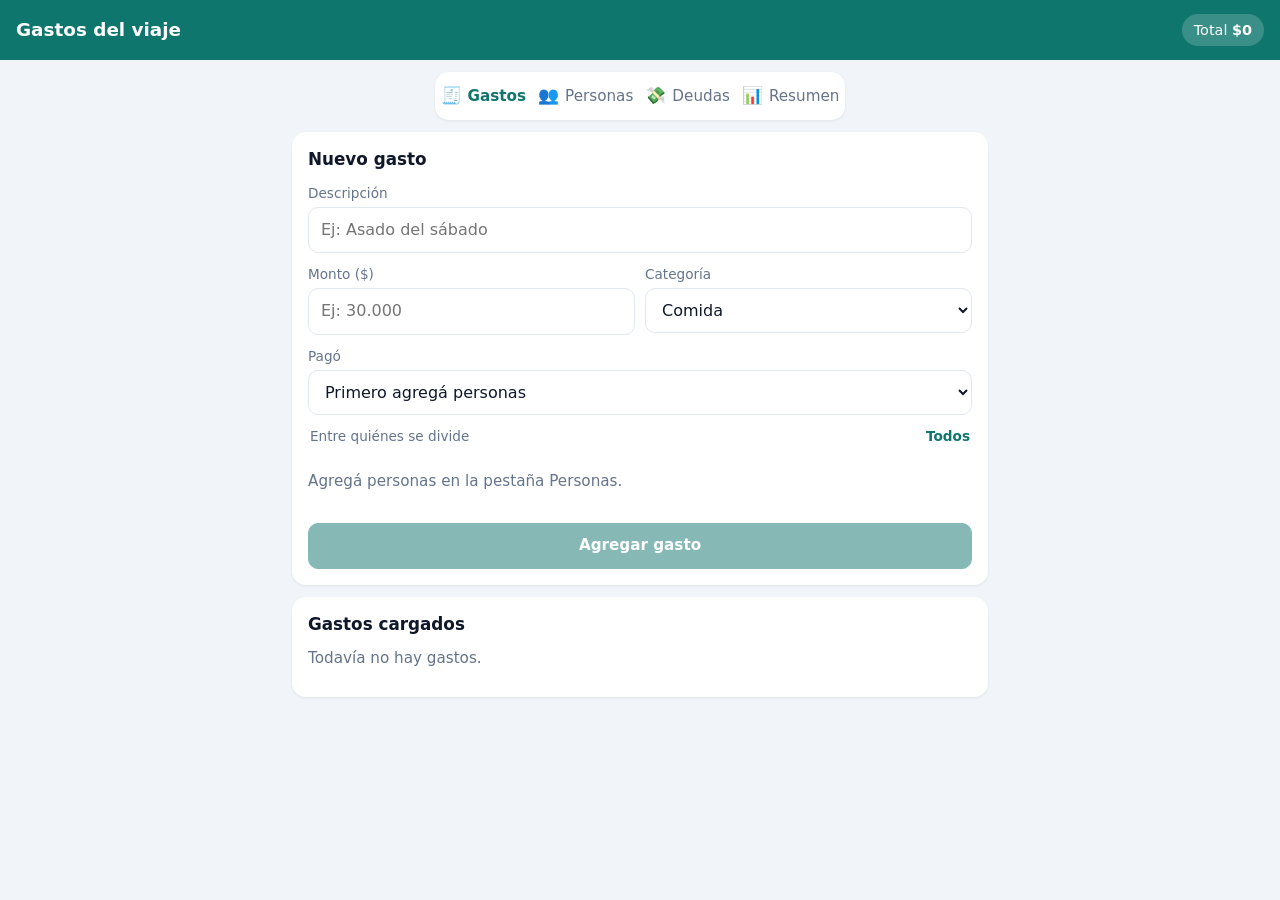
==== index.html @ b27132c2 "Arreglo de scroll en iPhone: saco viewport-fit=cover y evito el rebote" ====
<!DOCTYPE html>
<html lang="es">
<head>
  <meta charset="UTF-8">
  <meta name="viewport" content="width=device-width, initial-scale=1">
  <meta name="theme-color" content="#0f766e">
  <title>Gastos del viaje</title>
  <link rel="stylesheet" href="styles.css">
</head>
<body>
  <header class="top">
    <h1>Gastos del viaje</h1>
    <div class="total-pill">Total <strong id="total-viaje">$0</strong></div>
  </header>

  <div id="aviso-demo" class="aviso" hidden>
    Modo maqueta: todavía no está <code>app.js</code>, se muestran datos de ejemplo.
  </div>
  <div id="toast" class="toast" role="status" aria-live="polite" hidden></div>

  <main>
    <!-- GASTOS -->
    <section id="tab-gastos" class="tab activa" aria-labelledby="nav-gastos">
      <form id="form-gasto" class="card" autocomplete="off" novalidate>
        <h2 id="form-gasto-titulo">Nuevo gasto</h2>
        <label>Descripción
          <input id="g-descripcion" type="text" placeholder="Ej: Asado del sábado" maxlength="60" required>
        </label>
        <div class="fila">
          <label>Monto ($)
            <input id="g-monto" type="text" inputmode="numeric" placeholder="Ej: 30.000" maxlength="15" required>
          </label>
          <label>Categoría
            <select id="g-categoria"></select>
          </label>
        </div>
        <label>Pagó
          <select id="g-pagopor"></select>
        </label>
        <fieldset>
          <legend>Entre quiénes se divide
            <button type="button" id="g-todos" class="link">Todos</button>
          </legend>
          <div id="g-entre" class="chips"></div>
        </fieldset>
        <p id="g-error" class="error" hidden></p>
        <div class="acciones">
          <button type="submit" class="btn primario" id="g-submit">Agregar gasto</button>
          <button type="button" class="btn" id="g-cancelar" hidden>Cancelar</button>
        </div>
      </form>

      <div class="card">
        <h2>Gastos cargados</h2>
        <ul id="lista-gastos" class="lista"></ul>
      </div>
    </section>

    <!-- PERSONAS -->
    <section id="tab-personas" class="tab" aria-labelledby="nav-personas">
      <form id="form-persona" class="card" autocomplete="off" novalidate>
        <h2 id="form-persona-titulo">Agregar persona</h2>
        <div class="fila fila-boton">
          <label class="crece">Nombre
            <input id="p-nombre" type="text" placeholder="Ej: Juli" maxlength="30" required>
          </label>
          <button type="submit" class="btn primario" id="p-submit">Agregar</button>
        </div>
        <button type="button" class="btn" id="p-cancelar" hidden>Cancelar edición</button>
        <p id="p-error" class="error" hidden></p>
      </form>
      <div class="card">
        <h2>Personas del viaje</h2>
        <ul id="lista-personas" class="lista"></ul>
      </div>
    </section>

    <!-- DEUDAS -->
    <section id="tab-deudas" class="tab" aria-labelledby="nav-deudas">
      <div class="card">
        <h2>Quién le paga a quién</h2>
        <ul id="lista-deudas" class="lista deudas"></ul>
        <div class="acciones">
          <a id="btn-whatsapp" class="btn whatsapp" target="_blank" rel="noopener">Compartir por WhatsApp</a>
          <button type="button" class="btn" id="btn-copiar">Copiar texto</button>
        </div>
      </div>
      <div class="card">
        <h2>Balance por persona</h2>
        <div class="tabla-wrap">
          <table class="tabla">
            <thead><tr><th>Persona</th><th>Pagó</th><th>Consumió</th><th>Balance</th></tr></thead>
            <tbody id="tabla-personas"></tbody>
          </table>
        </div>
      </div>
    </section>

    <!-- RESUMEN -->
    <section id="tab-resumen" class="tab" aria-labelledby="nav-resumen">
      <div class="card">
        <h2>Por categoría</h2>
        <ul id="lista-categorias" class="lista barras"></ul>
      </div>
    </section>
  </main>

  <nav class="tabs" role="tablist">
    <button role="tab" id="nav-gastos" data-tab="gastos" class="activa" aria-selected="true"><span class="ico">🧾</span>Gastos</button>
    <button role="tab" id="nav-personas" data-tab="personas" aria-selected="false"><span class="ico">👥</span>Personas</button>
    <button role="tab" id="nav-deudas" data-tab="deudas" aria-selected="false"><span class="ico">💸</span>Deudas</button>
    <button role="tab" id="nav-resumen" data-tab="resumen" aria-selected="false"><span class="ico">📊</span>Resumen</button>
  </nav>

  <script src="app.js"></script>
  <script src="ui.js"></script>
</body>
</html>
---- styles.css ----
[hidden] { display: none !important; }
:root {
  --verde: #0f766e;
  --verde-claro: #ccfbf1;
  --fondo: #f1f5f9;
  --card: #ffffff;
  --texto: #0f172a;
  --suave: #64748b;
  --borde: #e2e8f0;
  --rojo: #dc2626;
  --rojo-claro: #fee2e2;
  --positivo: #15803d;
  --wa: #25d366;
  --radio: 14px;
  --nav-alto: 64px;
}
* { box-sizing: border-box; }
html, body { overscroll-behavior-y: none; }
html { -webkit-text-size-adjust: 100%; }
body {
  margin: 0;
  font-family: system-ui, -apple-system, "Segoe UI", Roboto, sans-serif;
  background: var(--fondo);
  color: var(--texto);
  font-size: 16px;
  line-height: 1.4;
  padding-bottom: calc(var(--nav-alto) + env(safe-area-inset-bottom) + 16px);
}
.top {
  position: sticky; top: 0; z-index: 5;
  display: flex; align-items: center; justify-content: space-between; gap: 12px;
  padding: 14px 16px; padding-top: calc(14px + env(safe-area-inset-top));
  background: var(--verde); color: #fff;
}
.top h1 { margin: 0; font-size: 1.15rem; }
.total-pill { background: rgba(255,255,255,.18); padding: 6px 12px; border-radius: 999px; font-size: .9rem; white-space: nowrap; }
main { max-width: 720px; margin: 0 auto; padding: 12px; }
.tab { display: none; }
.tab.activa { display: block; }
.card {
  background: var(--card); border-radius: var(--radio);
  padding: 16px; margin-bottom: 12px;
  box-shadow: 0 1px 3px rgba(15,23,42,.08);
}
.card h2 { margin: 0 0 12px; font-size: 1.05rem; }
label { display: block; font-size: .85rem; color: var(--suave); margin-bottom: 12px; }
input, select {
  display: block; width: 100%; margin-top: 4px;
  font: inherit; font-size: 16px; color: var(--texto);
  padding: 11px 12px; border: 1px solid var(--borde); border-radius: 10px; background: #fff;
}
input:focus, select:focus { outline: 2px solid var(--verde); outline-offset: 0; border-color: var(--verde); }
.fila { display: flex; gap: 10px; }
.fila > label { flex: 1; min-width: 0; }
.fila-boton { align-items: flex-end; }
.fila-boton .btn { margin-bottom: 12px; }
.crece { flex: 1; }
fieldset { border: 0; padding: 0; margin: 0 0 12px; }
legend { font-size: .85rem; color: var(--suave); margin-bottom: 6px; display: flex; gap: 8px; align-items: center; width: 100%; }
.chips { display: flex; flex-wrap: wrap; gap: 8px; }
.chip { position: relative; }
.chip input { position: absolute; opacity: 0; pointer-events: none; }
.chip span {
  display: inline-block; padding: 8px 14px; border-radius: 999px;
  border: 1px solid var(--borde); background: #fff; color: var(--texto);
  cursor: pointer; user-select: none; font-size: .95rem;
}
.chip input:checked + span { background: var(--verde-claro); border-color: var(--verde); color: var(--verde); font-weight: 600; }
.chip input:focus-visible + span { outline: 2px solid var(--verde); }
.btn {
  display: inline-flex; align-items: center; justify-content: center;
  font: inherit; font-weight: 600; font-size: .95rem;
  padding: 11px 16px; border-radius: 10px; border: 1px solid var(--borde);
  background: #fff; color: var(--texto); cursor: pointer; text-decoration: none; min-height: 44px;
}
.btn.primario { background: var(--verde); border-color: var(--verde); color: #fff; }
.btn.whatsapp { background: var(--wa); border-color: var(--wa); color: #fff; }
.btn.chico { padding: 6px 10px; min-height: 36px; font-size: .85rem; }
.btn.peligro { color: var(--rojo); }
.btn[aria-disabled="true"], .btn:disabled { opacity: .5; pointer-events: none; }
.link { background: none; border: 0; color: var(--verde); font: inherit; font-weight: 600; cursor: pointer; padding: 0; margin-left: auto; }
.acciones { display: flex; gap: 10px; flex-wrap: wrap; }
.acciones .btn { flex: 1; }
.error { background: var(--rojo-claro); color: var(--rojo); padding: 10px 12px; border-radius: 10px; font-size: .9rem; margin: 0 0 12px; }
.lista { list-style: none; margin: 0; padding: 0; }
.lista li { display: flex; align-items: center; gap: 10px; padding: 12px 0; border-top: 1px solid var(--borde); }
.lista li:first-child { border-top: 0; padding-top: 0; }
.lista .info { flex: 1; min-width: 0; }
.lista .titulo { font-weight: 600; overflow-wrap: anywhere; }
.lista .sub { font-size: .85rem; color: var(--suave); overflow-wrap: anywhere; }
.lista .monto { font-weight: 700; white-space: nowrap; }
.lista .botones { display: flex; gap: 6px; }
.vacio { color: var(--suave); font-size: .95rem; padding: 4px 0; }
.tag { display: inline-block; font-size: .75rem; padding: 2px 8px; border-radius: 999px; background: var(--verde-claro); color: var(--verde); margin-right: 4px; }
.deudas li .flecha { color: var(--suave); }
.barras li { display: block; }
.barra-top { display: flex; justify-content: space-between; margin-bottom: 6px; }
.barra { height: 10px; background: var(--fondo); border-radius: 999px; overflow: hidden; }
.barra > div { height: 100%; background: var(--verde); border-radius: 999px; }
.tabla-wrap { overflow-x: auto; }
.tabla { width: 100%; border-collapse: collapse; font-size: .9rem; }
.tabla th, .tabla td { padding: 8px 6px; text-align: right; border-top: 1px solid var(--borde); white-space: nowrap; }
.tabla th { color: var(--suave); font-weight: 600; border-top: 0; }
.tabla th:first-child, .tabla td:first-child { text-align: left; white-space: normal; }
.pos { color: var(--positivo); font-weight: 700; }
.neg { color: var(--rojo); font-weight: 700; }
.aviso { max-width: 720px; margin: 12px auto 0; padding: 10px 12px; background: #fef9c3; color: #854d0e; border-radius: 10px; font-size: .9rem; }
.toast {
  position: fixed; left: 50%; transform: translateX(-50%);
  bottom: calc(var(--nav-alto) + env(safe-area-inset-bottom) + 12px);
  background: var(--texto); color: #fff; padding: 10px 16px; border-radius: 999px;
  font-size: .9rem; z-index: 20; max-width: 90vw; text-align: center;
}
.toast.error-toast { background: var(--rojo); }
.tabs {
  position: fixed; left: 0; right: 0; bottom: 0; z-index: 10;
  display: flex; background: #fff; border-top: 1px solid var(--borde);
  padding-bottom: env(safe-area-inset-bottom);
}
.tabs button {
  flex: 1; height: var(--nav-alto); border: 0; background: none; font: inherit; font-size: .75rem;
  color: var(--suave); display: flex; flex-direction: column; align-items: center; justify-content: center; gap: 2px; cursor: pointer;
}
.tabs button .ico { font-size: 1.3rem; }
.tabs button.activa { color: var(--verde); font-weight: 700; }
.editando { outline: 2px solid var(--verde); }

@media (min-width: 900px) {
  body { padding-bottom: 24px; }
  .tabs {
    position: sticky; top: 56px; bottom: auto; max-width: 720px; margin: 12px auto 0;
    border: 0; border-radius: var(--radio); box-shadow: 0 1px 3px rgba(15,23,42,.08);
  }
  .tabs button { flex-direction: row; height: 48px; font-size: .95rem; gap: 6px; }
  .tabs button .ico { font-size: 1.05rem; }
  body { display: flex; flex-direction: column; }
  .top { order: 0; } .aviso { order: 1; } .tabs { order: 2; } main { order: 3; width: 100%; }
  .toast { bottom: 24px; }
}
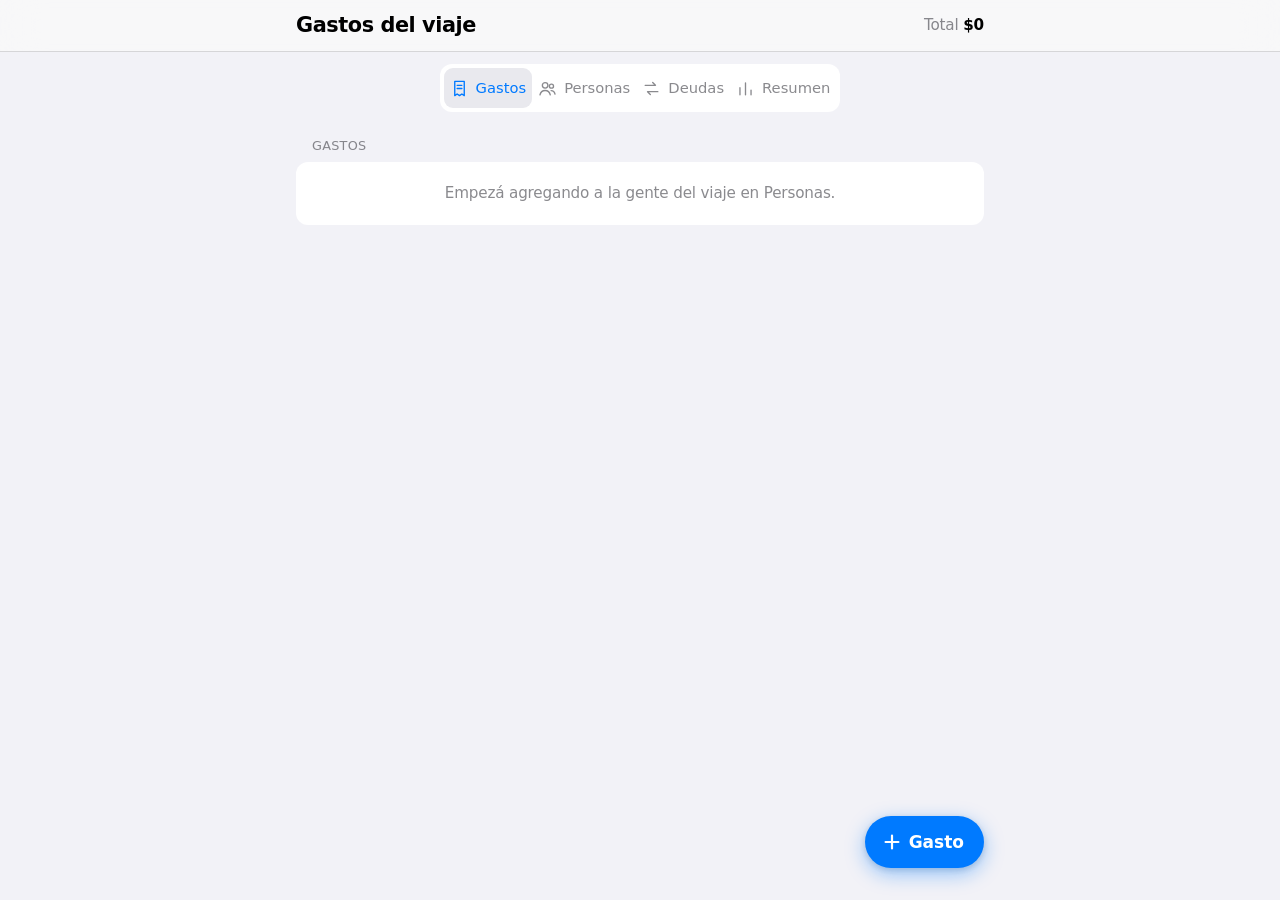
==== commit 7b755922: "Versión 2: estilo iOS, pagos, guardar y cargar viaje, instalable como app" ====
--- a/index.html
+++ b/index.html
@@ -3,116 +3,148 @@
 <head>
   <meta charset="UTF-8">
   <meta name="viewport" content="width=device-width, initial-scale=1">
-  <meta name="theme-color" content="#0f766e">
+  <meta name="theme-color" content="#f2f2f7" media="(prefers-color-scheme: light)">
+  <meta name="theme-color" content="#000000" media="(prefers-color-scheme: dark)">
+  <meta name="color-scheme" content="light dark">
+  <meta name="apple-mobile-web-app-capable" content="yes">
+  <meta name="mobile-web-app-capable" content="yes">
+  <meta name="apple-mobile-web-app-status-bar-style" content="default">
+  <meta name="apple-mobile-web-app-title" content="Gastos">
+  <meta name="description" content="Dividí los gastos del viaje en grupo y mirá quién le paga a quién.">
   <title>Gastos del viaje</title>
-  <link rel="stylesheet" href="styles.css">
+  <link rel="manifest" href="manifest.webmanifest">
+  <link rel="icon" type="image/png" sizes="192x192" href="icons/icon-192.png">
+  <link rel="apple-touch-icon" href="icons/apple-touch-icon.png">
+  <link rel="stylesheet" href="styles.css?v=6">
 </head>
 <body>
-  <header class="top">
-    <h1>Gastos del viaje</h1>
-    <div class="total-pill">Total <strong id="total-viaje">$0</strong></div>
+  <header class="top" id="top">
+    <div class="top-inner">
+      <h1>Gastos del viaje</h1>
+      <div class="total-pill"><span>Total</span> <strong id="total-viaje">$0</strong></div>
+    </div>
   </header>
 
-  <div id="aviso-demo" class="aviso" hidden>
-    Modo maqueta: todavía no está <code>app.js</code>, se muestran datos de ejemplo.
-  </div>
-  <div id="toast" class="toast" role="status" aria-live="polite" hidden></div>
+  <div id="aviso-error" class="aviso" hidden>No se pudo cargar la lógica de la app (<code>app.js</code>). Recargá la página.</div>
 
   <main>
     <!-- GASTOS -->
     <section id="tab-gastos" class="tab activa" aria-labelledby="nav-gastos">
-      <form id="form-gasto" class="card" autocomplete="off" novalidate>
-        <h2 id="form-gasto-titulo">Nuevo gasto</h2>
-        <label>Descripción
-          <input id="g-descripcion" type="text" placeholder="Ej: Asado del sábado" maxlength="60" required>
-        </label>
-        <div class="fila">
-          <label>Monto ($)
-            <input id="g-monto" type="text" inputmode="numeric" placeholder="Ej: 30.000" maxlength="15" required>
-          </label>
-          <label>Categoría
-            <select id="g-categoria"></select>
-          </label>
-        </div>
-        <label>Pagó
-          <select id="g-pagopor"></select>
-        </label>
-        <fieldset>
-          <legend>Entre quiénes se divide
-            <button type="button" id="g-todos" class="link">Todos</button>
-          </legend>
-          <div id="g-entre" class="chips"></div>
-        </fieldset>
-        <p id="g-error" class="error" hidden></p>
-        <div class="acciones">
-          <button type="submit" class="btn primario" id="g-submit">Agregar gasto</button>
-          <button type="button" class="btn" id="g-cancelar" hidden>Cancelar</button>
-        </div>
-      </form>
-
-      <div class="card">
-        <h2>Gastos cargados</h2>
-        <ul id="lista-gastos" class="lista"></ul>
-      </div>
+      <h2 class="seccion">Gastos</h2>
+      <ul id="lista-gastos" class="grupo lista"></ul>
+      <button type="button" id="btn-nuevo-gasto" class="fab" aria-label="Agregar gasto">
+        <svg viewBox="0 0 24 24" aria-hidden="true"><path d="M12 5v14M5 12h14"/></svg><span>Gasto</span>
+      </button>
     </section>
 
     <!-- PERSONAS -->
     <section id="tab-personas" class="tab" aria-labelledby="nav-personas">
-      <form id="form-persona" class="card" autocomplete="off" novalidate>
-        <h2 id="form-persona-titulo">Agregar persona</h2>
-        <div class="fila fila-boton">
-          <label class="crece">Nombre
-            <input id="p-nombre" type="text" placeholder="Ej: Juli" maxlength="30" required>
-          </label>
-          <button type="submit" class="btn primario" id="p-submit">Agregar</button>
-        </div>
-        <button type="button" class="btn" id="p-cancelar" hidden>Cancelar edición</button>
-        <p id="p-error" class="error" hidden></p>
+      <h2 class="seccion" id="form-persona-titulo">Agregar persona</h2>
+      <form id="form-persona" class="grupo form-inline" autocomplete="off" novalidate>
+        <input id="p-nombre" type="text" placeholder="Nombre, ej: Juli" maxlength="30" aria-label="Nombre" enterkeyhint="done">
+        <button type="submit" class="btn-texto fuerte" id="p-submit">Agregar</button>
       </form>
-      <div class="card">
-        <h2>Personas del viaje</h2>
-        <ul id="lista-personas" class="lista"></ul>
-      </div>
+      <button type="button" class="btn-texto chico" id="p-cancelar" hidden>Cancelar edición</button>
+      <p id="p-error" class="error" hidden></p>
+      <h2 class="seccion">Personas del viaje</h2>
+      <ul id="lista-personas" class="grupo lista"></ul>
     </section>
 
     <!-- DEUDAS -->
     <section id="tab-deudas" class="tab" aria-labelledby="nav-deudas">
-      <div class="card">
-        <h2>Quién le paga a quién</h2>
-        <ul id="lista-deudas" class="lista deudas"></ul>
-        <div class="acciones">
-          <a id="btn-whatsapp" class="btn whatsapp" target="_blank" rel="noopener">Compartir por WhatsApp</a>
-          <button type="button" class="btn" id="btn-copiar">Copiar texto</button>
-        </div>
+      <h2 class="seccion">Quién le paga a quién</h2>
+      <ul id="lista-deudas" class="grupo lista deudas"></ul>
+      <div class="acciones">
+        <a id="btn-whatsapp" class="btn whatsapp" target="_blank" rel="noopener">Compartir por WhatsApp</a>
+        <button type="button" class="btn gris" id="btn-copiar">Copiar texto</button>
       </div>
-      <div class="card">
-        <h2>Balance por persona</h2>
-        <div class="tabla-wrap">
-          <table class="tabla">
-            <thead><tr><th>Persona</th><th>Pagó</th><th>Consumió</th><th>Balance</th></tr></thead>
-            <tbody id="tabla-personas"></tbody>
-          </table>
-        </div>
+      <div id="bloque-pagos" hidden>
+        <h2 class="seccion">Ya pagado</h2>
+        <ul id="lista-pagos" class="grupo lista"></ul>
       </div>
+      <h2 class="seccion">Balance por persona</h2>
+      <ul id="lista-balance" class="grupo lista"></ul>
     </section>
 
     <!-- RESUMEN -->
     <section id="tab-resumen" class="tab" aria-labelledby="nav-resumen">
-      <div class="card">
-        <h2>Por categoría</h2>
-        <ul id="lista-categorias" class="lista barras"></ul>
+      <h2 class="seccion">Por categoría</h2>
+      <ul id="lista-categorias" class="grupo lista barras"></ul>
+      <div id="bloque-respaldo" hidden>
+        <h2 class="seccion">Respaldo del viaje</h2>
+        <div class="grupo respaldo">
+          <p class="nota">Guardá el viaje en un archivo para no perderlo o para pasárselo a tus amigos.</p>
+          <div class="acciones">
+            <button type="button" class="btn primario" id="btn-guardar-viaje">Guardar viaje</button>
+            <button type="button" class="btn gris" id="btn-cargar-viaje">Cargar viaje</button>
+          </div>
+          <input type="file" id="input-archivo" accept=".json,application/json" hidden>
+        </div>
       </div>
     </section>
   </main>
 
   <nav class="tabs" role="tablist">
-    <button role="tab" id="nav-gastos" data-tab="gastos" class="activa" aria-selected="true"><span class="ico">🧾</span>Gastos</button>
-    <button role="tab" id="nav-personas" data-tab="personas" aria-selected="false"><span class="ico">👥</span>Personas</button>
-    <button role="tab" id="nav-deudas" data-tab="deudas" aria-selected="false"><span class="ico">💸</span>Deudas</button>
-    <button role="tab" id="nav-resumen" data-tab="resumen" aria-selected="false"><span class="ico">📊</span>Resumen</button>
+    <button role="tab" id="nav-gastos" data-tab="gastos" class="activa" aria-selected="true">
+      <svg viewBox="0 0 24 24" aria-hidden="true"><path d="M6 3h12v18l-3-2-3 2-3-2-3 2z"/><path d="M9 8h6M9 12h6"/></svg>Gastos</button>
+    <button role="tab" id="nav-personas" data-tab="personas" aria-selected="false">
+      <svg viewBox="0 0 24 24" aria-hidden="true"><circle cx="9" cy="8" r="3.5"/><path d="M2.5 20c.8-3.6 3.4-5.5 6.5-5.5s5.7 1.9 6.5 5.5"/><circle cx="17" cy="9" r="2.6"/><path d="M16.5 14.6c2.6.1 4.4 1.8 5 4.4"/></svg>Personas</button>
+    <button role="tab" id="nav-deudas" data-tab="deudas" aria-selected="false">
+      <svg viewBox="0 0 24 24" aria-hidden="true"><path d="M4 8h13l-3.5-3.5M20 16H7l3.5 3.5"/></svg>Deudas</button>
+    <button role="tab" id="nav-resumen" data-tab="resumen" aria-selected="false">
+      <svg viewBox="0 0 24 24" aria-hidden="true"><path d="M5 20V11M12 20V5M19 20v-6"/></svg>Resumen</button>
   </nav>
 
-  <script src="app.js"></script>
-  <script src="ui.js"></script>
+  <!-- Hoja (sheet) del gasto -->
+  <div id="velo-hoja" class="velo" hidden></div>
+  <div id="hoja-gasto" class="hoja" role="dialog" aria-modal="true" aria-labelledby="form-gasto-titulo" hidden>
+    <form id="form-gasto" autocomplete="off" novalidate>
+      <div class="hoja-barra">
+        <button type="button" class="btn-texto" id="g-cancelar">Cancelar</button>
+        <h2 id="form-gasto-titulo">Nuevo gasto</h2>
+        <button type="submit" class="btn-texto fuerte" id="g-submit">Agregar</button>
+      </div>
+      <div class="hoja-cuerpo">
+        <div class="grupo campos">
+          <label class="campo"><span>Descripción</span>
+            <input id="g-descripcion" type="text" placeholder="Ej: Asado del sábado" maxlength="60" enterkeyhint="next">
+          </label>
+          <label class="campo"><span>Monto</span>
+            <input id="g-monto" type="text" inputmode="numeric" placeholder="$ 30.000" maxlength="15" enterkeyhint="done">
+          </label>
+          <label class="campo"><span>Categoría</span>
+            <select id="g-categoria"></select>
+          </label>
+          <label class="campo"><span>Pagó</span>
+            <select id="g-pagopor"></select>
+          </label>
+        </div>
+        <div class="fila-legend">
+          <h3 class="seccion">Entre quiénes se divide</h3>
+          <button type="button" id="g-todos" class="btn-texto chico">Todos</button>
+        </div>
+        <div id="g-entre" class="chips"></div>
+        <p id="g-error" class="error" hidden></p>
+      </div>
+    </form>
+  </div>
+
+  <!-- Cartel de confirmación estilo iOS -->
+  <div id="velo-alerta" class="velo velo-alerta" hidden></div>
+  <div id="alerta" class="alerta" role="alertdialog" aria-modal="true" aria-labelledby="alerta-titulo" aria-describedby="alerta-texto" hidden>
+    <div class="alerta-cuerpo">
+      <h2 id="alerta-titulo"></h2>
+      <p id="alerta-texto"></p>
+    </div>
+    <div class="alerta-botones">
+      <button type="button" id="alerta-cancelar">Cancelar</button>
+      <button type="button" id="alerta-ok" class="peligro">Eliminar</button>
+    </div>
+  </div>
+
+  <div id="toast" class="toast" role="status" aria-live="polite" hidden></div>
+
+  <script src="app.js?v=6"></script>
+  <script src="ui.js?v=6"></script>
 </body>
 </html>
--- a/styles.css
+++ b/styles.css
@@ -1,139 +1,339 @@
+/* Gastos del viaje — estilo iOS. Sigue el modo claro/oscuro del sistema. */
 [hidden] { display: none !important; }
+
 :root {
-  --verde: #0f766e;
-  --verde-claro: #ccfbf1;
-  --fondo: #f1f5f9;
-  --card: #ffffff;
-  --texto: #0f172a;
-  --suave: #64748b;
-  --borde: #e2e8f0;
-  --rojo: #dc2626;
-  --rojo-claro: #fee2e2;
-  --positivo: #15803d;
+  --tinte: #007aff;
+  --verde: #34c759;
+  --verde-texto: #248a3d;
+  --rojo: #ff3b30;
+  --rojo-texto: #d70015;
   --wa: #25d366;
-  --radio: 14px;
-  --nav-alto: 64px;
-}
+  --fondo: #f2f2f7;
+  --celda: #ffffff;
+  --celda-2: #e9e9ee;
+  --texto: #000000;
+  --texto-2: rgba(60, 60, 67, .6);
+  --texto-3: rgba(60, 60, 67, .3);
+  --sep: rgba(60, 60, 67, .18);
+  --barra: rgba(249, 249, 249, .8);
+  --velo: rgba(0, 0, 0, .4);
+  --sombra: 0 10px 30px rgba(0, 0, 0, .12);
+  --radio: 12px;
+  --nav-alto: 56px;
+  --facil: cubic-bezier(.32, .72, 0, 1);
+}
+@media (prefers-color-scheme: dark) {
+  :root {
+    --tinte: #0a84ff;
+    --verde: #30d158;
+    --verde-texto: #30d158;
+    --rojo: #ff453a;
+    --rojo-texto: #ff6961;
+    --fondo: #000000;
+    --celda: #1c1c1e;
+    --celda-2: #2c2c2e;
+    --texto: #ffffff;
+    --texto-2: rgba(235, 235, 245, .6);
+    --texto-3: rgba(235, 235, 245, .3);
+    --sep: rgba(84, 84, 88, .55);
+    --barra: rgba(22, 22, 24, .78);
+    --velo: rgba(0, 0, 0, .6);
+    --sombra: 0 10px 30px rgba(0, 0, 0, .5);
+  }
+}
+
 * { box-sizing: border-box; }
 html, body { overscroll-behavior-y: none; }
 html { -webkit-text-size-adjust: 100%; }
+html, button, a, input, select, label { touch-action: manipulation; }
 body {
   margin: 0;
-  font-family: system-ui, -apple-system, "Segoe UI", Roboto, sans-serif;
+  font-family: -apple-system, BlinkMacSystemFont, "SF Pro Text", "Segoe UI", Roboto, system-ui, sans-serif;
   background: var(--fondo);
   color: var(--texto);
-  font-size: 16px;
-  line-height: 1.4;
-  padding-bottom: calc(var(--nav-alto) + env(safe-area-inset-bottom) + 16px);
-}
+  font-size: 17px;
+  line-height: 1.3;
+  letter-spacing: -.01em;
+  -webkit-font-smoothing: antialiased;
+  -webkit-tap-highlight-color: transparent;
+  padding-bottom: calc(var(--nav-alto) + env(safe-area-inset-bottom) + 96px);
+}
+body.bloqueado { overflow: hidden; }
+
+/* ---------- Encabezado con desenfoque ---------- */
 .top {
   position: sticky; top: 0; z-index: 5;
+  background: var(--barra);
+  -webkit-backdrop-filter: saturate(180%) blur(20px);
+  backdrop-filter: saturate(180%) blur(20px);
+  border-bottom: .5px solid var(--sep);
+}
+.top-inner {
+  max-width: 720px; margin: 0 auto;
   display: flex; align-items: center; justify-content: space-between; gap: 12px;
-  padding: 14px 16px; padding-top: calc(14px + env(safe-area-inset-top));
-  background: var(--verde); color: #fff;
-}
-.top h1 { margin: 0; font-size: 1.15rem; }
-.total-pill { background: rgba(255,255,255,.18); padding: 6px 12px; border-radius: 999px; font-size: .9rem; white-space: nowrap; }
-main { max-width: 720px; margin: 0 auto; padding: 12px; }
+  padding: 12px 16px;
+}
+.top h1 { margin: 0; font-size: 1.3rem; font-weight: 700; letter-spacing: -.02em; }
+.total-pill { font-size: .95rem; color: var(--texto-2); white-space: nowrap; }
+.total-pill strong { color: var(--texto); font-weight: 600; font-variant-numeric: tabular-nums; }
+
+main { max-width: 720px; margin: 0 auto; padding: 4px 16px 0; }
 .tab { display: none; }
-.tab.activa { display: block; }
-.card {
-  background: var(--card); border-radius: var(--radio);
-  padding: 16px; margin-bottom: 12px;
-  box-shadow: 0 1px 3px rgba(15,23,42,.08);
-}
-.card h2 { margin: 0 0 12px; font-size: 1.05rem; }
-label { display: block; font-size: .85rem; color: var(--suave); margin-bottom: 12px; }
+.tab.activa { display: block; animation: aparecer .22s ease-out; }
+
+/* ---------- Listas agrupadas (inset grouped) ---------- */
+.seccion {
+  margin: 22px 16px 7px; font-size: .8rem; font-weight: 400;
+  text-transform: uppercase; letter-spacing: .02em; color: var(--texto-2);
+}
+.grupo { background: var(--celda); border-radius: var(--radio); overflow: hidden; }
+.lista { list-style: none; margin: 0; padding: 0; }
+.lista > li {
+  display: flex; align-items: center; gap: 12px;
+  padding: 11px 16px; min-height: 52px; position: relative;
+  animation: aparecer .25s ease-out;
+}
+.lista > li + li::before {
+  content: ""; position: absolute; top: 0; left: 16px; right: 0; border-top: .5px solid var(--sep);
+}
+.lista .info { flex: 1; min-width: 0; }
+.lista .titulo { font-weight: 500; overflow-wrap: anywhere; }
+.lista .sub { font-size: .82rem; color: var(--texto-2); margin-top: 2px; overflow-wrap: anywhere; }
+.lista .monto { font-weight: 600; white-space: nowrap; font-variant-numeric: tabular-nums; }
+.lista .botones { display: flex; gap: 2px; margin-right: -8px; }
+.lista .vacio { color: var(--texto-2); justify-content: center; text-align: center; font-size: .95rem; padding: 22px 16px; }
+.tag {
+  display: inline-block; font-size: .72rem; font-weight: 600; padding: 2px 7px; border-radius: 6px;
+  background: color-mix(in srgb, var(--tinte) 14%, transparent); color: var(--tinte); margin-right: 5px;
+}
+@supports not (background: color-mix(in srgb, red 10%, transparent)) { .tag { background: var(--celda-2); } }
+
+/* Botón de ícono (editar / borrar) */
+.icono {
+  width: 40px; height: 40px; border: 0; border-radius: 50%; background: none; color: var(--tinte);
+  display: inline-flex; align-items: center; justify-content: center; cursor: pointer;
+  transition: background-color .15s, transform .1s;
+}
+.icono svg { width: 21px; height: 21px; fill: none; stroke: currentColor; stroke-width: 1.8; stroke-linecap: round; stroke-linejoin: round; }
+.icono.peligro { color: var(--rojo); }
+.icono:active { background: var(--celda-2); transform: scale(.92); }
+
+/* ---------- Botones ---------- */
+.btn {
+  display: inline-flex; align-items: center; justify-content: center;
+  font: inherit; font-size: 1rem; font-weight: 600; text-decoration: none;
+  padding: 13px 18px; min-height: 50px; border-radius: 12px; border: 0; cursor: pointer;
+  background: var(--celda); color: var(--tinte);
+  transition: transform .12s ease, opacity .12s ease;
+}
+.btn:active { transform: scale(.97); opacity: .85; }
+.btn.primario { background: var(--tinte); color: #fff; }
+.btn.gris { background: var(--celda); color: var(--tinte); }
+.btn.whatsapp { background: var(--wa); color: #fff; }
+.btn[aria-disabled="true"], .btn:disabled { opacity: .4; pointer-events: none; }
+.btn-texto {
+  background: none; border: 0; font: inherit; color: var(--tinte); cursor: pointer; padding: 8px 4px; min-height: 44px;
+}
+.btn-texto.fuerte { font-weight: 600; }
+.btn-texto.chico { font-size: .9rem; min-height: 32px; padding: 4px; }
+.btn-texto:disabled { color: var(--texto-3); }
+.btn-texto:active { opacity: .5; }
+.btn-chip {
+  border: 0; border-radius: 999px; padding: 7px 12px; font: inherit; font-size: .82rem; font-weight: 600;
+  background: color-mix(in srgb, var(--verde) 18%, transparent); color: var(--verde-texto); cursor: pointer; white-space: nowrap;
+}
+.btn-chip:active { opacity: .6; }
+.acciones { display: flex; gap: 10px; margin-top: 12px; }
+.acciones .btn { flex: 1; white-space: nowrap; padding-left: 10px; padding-right: 10px; font-size: .95rem; }
+
+/* ---------- Formulario de personas ---------- */
+.form-inline { display: flex; align-items: center; padding: 0 8px 0 16px; }
+.form-inline input { flex: 1; min-width: 0; border: 0; background: none; padding: 14px 0; }
+#p-cancelar { margin: 6px 16px 0; }
+
 input, select {
-  display: block; width: 100%; margin-top: 4px;
-  font: inherit; font-size: 16px; color: var(--texto);
-  padding: 11px 12px; border: 1px solid var(--borde); border-radius: 10px; background: #fff;
-}
-input:focus, select:focus { outline: 2px solid var(--verde); outline-offset: 0; border-color: var(--verde); }
-.fila { display: flex; gap: 10px; }
-.fila > label { flex: 1; min-width: 0; }
-.fila-boton { align-items: flex-end; }
-.fila-boton .btn { margin-bottom: 12px; }
-.crece { flex: 1; }
-fieldset { border: 0; padding: 0; margin: 0 0 12px; }
-legend { font-size: .85rem; color: var(--suave); margin-bottom: 6px; display: flex; gap: 8px; align-items: center; width: 100%; }
+  font: inherit; font-size: 17px; color: var(--texto); outline: none;
+  -webkit-appearance: none; appearance: none;
+}
+input::placeholder { color: var(--texto-3); }
+
+.error {
+  color: var(--rojo-texto); font-size: .88rem; margin: 8px 16px 0; animation: sacudir .3s ease;
+}
+.aviso { max-width: 720px; margin: 12px auto 0; padding: 12px 16px; background: var(--celda); color: var(--rojo-texto); border-radius: var(--radio); }
+
+/* ---------- Botón flotante ---------- */
+.fab {
+  position: fixed; z-index: 6;
+  right: max(16px, calc((100vw - 720px) / 2 + 16px));
+  bottom: calc(var(--nav-alto) + env(safe-area-inset-bottom) + 16px);
+  display: inline-flex; align-items: center; gap: 6px;
+  height: 52px; padding: 0 20px 0 16px; border: 0; border-radius: 26px;
+  background: var(--tinte); color: #fff; font: inherit; font-weight: 600; cursor: pointer;
+  box-shadow: 0 6px 20px color-mix(in srgb, var(--tinte) 40%, transparent), 0 2px 6px rgba(0,0,0,.15);
+  transition: transform .15s var(--facil);
+}
+.fab svg { width: 22px; height: 22px; fill: none; stroke: currentColor; stroke-width: 2.4; stroke-linecap: round; }
+.fab:active { transform: scale(.94); }
+
+/* ---------- Barra de pestañas ---------- */
+.tabs {
+  position: fixed; left: 0; right: 0; bottom: 0; z-index: 7;
+  display: flex; justify-content: center;
+  background: var(--barra);
+  -webkit-backdrop-filter: saturate(180%) blur(20px);
+  backdrop-filter: saturate(180%) blur(20px);
+  border-top: .5px solid var(--sep);
+  padding-bottom: env(safe-area-inset-bottom);
+}
+.tabs button {
+  flex: 1; max-width: 180px; height: var(--nav-alto); border: 0; background: none; font: inherit; font-size: .68rem; font-weight: 500;
+  color: var(--texto-2); display: flex; flex-direction: column; align-items: center; justify-content: center; gap: 3px; cursor: pointer;
+  transition: color .15s;
+}
+.tabs svg { width: 25px; height: 25px; fill: none; stroke: currentColor; stroke-width: 1.7; stroke-linecap: round; stroke-linejoin: round; transition: transform .2s var(--facil); }
+.tabs button.activa { color: var(--tinte); }
+.tabs button:active svg { transform: scale(.88); }
+
+/* ---------- Deudas, balance, barras ---------- */
+.deudas .flecha { color: var(--texto-3); margin: 0 4px; }
+.pos { color: var(--verde-texto); }
+.neg { color: var(--rojo-texto); }
+.barras > li { display: block; }
+.barra-top { display: flex; justify-content: space-between; gap: 10px; margin-bottom: 8px; }
+.barra-top .sub { margin-left: 6px; }
+.barra { height: 8px; background: var(--celda-2); border-radius: 999px; overflow: hidden; }
+.barra > div { height: 100%; background: var(--tinte); border-radius: 999px; transform-origin: left; animation: crecer .5s var(--facil); }
+.respaldo { padding: 14px 16px 16px; }
+.respaldo .nota { margin: 0; color: var(--texto-2); font-size: .9rem; }
+.respaldo .acciones .btn.gris { background: var(--celda-2); }
+
+/* ---------- Hoja que sube desde abajo ---------- */
+.velo {
+  position: fixed; inset: 0; z-index: 20; background: var(--velo);
+  opacity: 0; transition: opacity .3s ease;
+}
+.velo.visible { opacity: 1; }
+.hoja {
+  position: fixed; left: 0; right: 0; bottom: 0; z-index: 21;
+  max-width: 720px; margin: 0 auto; max-height: calc(100% - 40px);
+  display: flex; flex-direction: column;
+  background: var(--fondo); border-radius: 14px 14px 0 0; box-shadow: var(--sombra);
+  transform: translateY(100%); transition: transform .38s var(--facil);
+  padding-bottom: env(safe-area-inset-bottom);
+}
+.hoja.visible { transform: translateY(0); }
+.hoja form { display: flex; flex-direction: column; min-height: 0; }
+.hoja-barra {
+  display: grid; grid-template-columns: 1fr auto 1fr; align-items: center;
+  padding: 6px 12px; border-bottom: .5px solid var(--sep); position: relative;
+}
+.hoja-barra::before {
+  content: ""; position: absolute; top: 5px; left: 50%; width: 36px; height: 5px; margin-left: -18px;
+  border-radius: 3px; background: var(--texto-3);
+}
+.hoja-barra h2 { margin: 6px 0 0; font-size: 1.05rem; font-weight: 600; text-align: center; }
+.hoja-barra .btn-texto:first-child { justify-self: start; }
+.hoja-barra .btn-texto:last-child { justify-self: end; }
+.hoja-cuerpo { overflow-y: auto; -webkit-overflow-scrolling: touch; padding: 16px 16px 24px; }
+.campos .campo {
+  display: flex; align-items: center; gap: 12px; padding: 0 16px; min-height: 48px; position: relative; margin: 0;
+}
+.campos .campo + .campo::before { content: ""; position: absolute; top: 0; left: 16px; right: 0; border-top: .5px solid var(--sep); }
+.campo > span { width: 96px; flex-shrink: 0; }
+.campo input, .campo select {
+  flex: 1; min-width: 0; border: 0; background: none; padding: 13px 0; text-align: right; text-align-last: right;
+}
+.campo select {
+  color: var(--texto-2); cursor: pointer; padding-right: 18px;
+  background: no-repeat right center / 12px url("data:image/svg+xml,%3Csvg xmlns='http://www.w3.org/2000/svg' viewBox='0 0 12 12'%3E%3Cpath d='M3 4.5l3 3 3-3' fill='none' stroke='%238e8e93' stroke-width='1.6' stroke-linecap='round'/%3E%3C/svg%3E");
+}
+.campo select option { color: initial; }
+.fila-legend { display: flex; align-items: flex-end; justify-content: space-between; padding-right: 12px; }
+.fila-legend .seccion { margin-bottom: 7px; }
 .chips { display: flex; flex-wrap: wrap; gap: 8px; }
 .chip { position: relative; }
 .chip input { position: absolute; opacity: 0; pointer-events: none; }
 .chip span {
-  display: inline-block; padding: 8px 14px; border-radius: 999px;
-  border: 1px solid var(--borde); background: #fff; color: var(--texto);
-  cursor: pointer; user-select: none; font-size: .95rem;
-}
-.chip input:checked + span { background: var(--verde-claro); border-color: var(--verde); color: var(--verde); font-weight: 600; }
-.chip input:focus-visible + span { outline: 2px solid var(--verde); }
-.btn {
-  display: inline-flex; align-items: center; justify-content: center;
-  font: inherit; font-weight: 600; font-size: .95rem;
-  padding: 11px 16px; border-radius: 10px; border: 1px solid var(--borde);
-  background: #fff; color: var(--texto); cursor: pointer; text-decoration: none; min-height: 44px;
-}
-.btn.primario { background: var(--verde); border-color: var(--verde); color: #fff; }
-.btn.whatsapp { background: var(--wa); border-color: var(--wa); color: #fff; }
-.btn.chico { padding: 6px 10px; min-height: 36px; font-size: .85rem; }
-.btn.peligro { color: var(--rojo); }
-.btn[aria-disabled="true"], .btn:disabled { opacity: .5; pointer-events: none; }
-.link { background: none; border: 0; color: var(--verde); font: inherit; font-weight: 600; cursor: pointer; padding: 0; margin-left: auto; }
-.acciones { display: flex; gap: 10px; flex-wrap: wrap; }
-.acciones .btn { flex: 1; }
-.error { background: var(--rojo-claro); color: var(--rojo); padding: 10px 12px; border-radius: 10px; font-size: .9rem; margin: 0 0 12px; }
-.lista { list-style: none; margin: 0; padding: 0; }
-.lista li { display: flex; align-items: center; gap: 10px; padding: 12px 0; border-top: 1px solid var(--borde); }
-.lista li:first-child { border-top: 0; padding-top: 0; }
-.lista .info { flex: 1; min-width: 0; }
-.lista .titulo { font-weight: 600; overflow-wrap: anywhere; }
-.lista .sub { font-size: .85rem; color: var(--suave); overflow-wrap: anywhere; }
-.lista .monto { font-weight: 700; white-space: nowrap; }
-.lista .botones { display: flex; gap: 6px; }
-.vacio { color: var(--suave); font-size: .95rem; padding: 4px 0; }
-.tag { display: inline-block; font-size: .75rem; padding: 2px 8px; border-radius: 999px; background: var(--verde-claro); color: var(--verde); margin-right: 4px; }
-.deudas li .flecha { color: var(--suave); }
-.barras li { display: block; }
-.barra-top { display: flex; justify-content: space-between; margin-bottom: 6px; }
-.barra { height: 10px; background: var(--fondo); border-radius: 999px; overflow: hidden; }
-.barra > div { height: 100%; background: var(--verde); border-radius: 999px; }
-.tabla-wrap { overflow-x: auto; }
-.tabla { width: 100%; border-collapse: collapse; font-size: .9rem; }
-.tabla th, .tabla td { padding: 8px 6px; text-align: right; border-top: 1px solid var(--borde); white-space: nowrap; }
-.tabla th { color: var(--suave); font-weight: 600; border-top: 0; }
-.tabla th:first-child, .tabla td:first-child { text-align: left; white-space: normal; }
-.pos { color: var(--positivo); font-weight: 700; }
-.neg { color: var(--rojo); font-weight: 700; }
-.aviso { max-width: 720px; margin: 12px auto 0; padding: 10px 12px; background: #fef9c3; color: #854d0e; border-radius: 10px; font-size: .9rem; }
+  display: inline-flex; align-items: center; gap: 6px; padding: 9px 14px; border-radius: 999px;
+  background: var(--celda); color: var(--texto); cursor: pointer; user-select: none; -webkit-user-select: none;
+  font-size: .95rem; transition: background-color .15s, color .15s, transform .1s;
+}
+.chip span::before {
+  content: ""; width: 18px; height: 18px; border-radius: 50%; border: 1.5px solid var(--texto-3); box-sizing: border-box;
+  transition: all .15s;
+}
+.chip input:checked + span { background: var(--tinte); color: #fff; }
+.chip input:checked + span::before {
+  border-color: #fff; background: #fff no-repeat center / 12px
+    url("data:image/svg+xml,%3Csvg xmlns='http://www.w3.org/2000/svg' viewBox='0 0 12 12'%3E%3Cpath d='M2.5 6.2l2.3 2.3 4.7-5' fill='none' stroke='%23007aff' stroke-width='1.8' stroke-linecap='round' stroke-linejoin='round'/%3E%3C/svg%3E");
+}
+.chip span:active { transform: scale(.95); }
+.chip input:focus-visible + span { outline: 2px solid var(--tinte); outline-offset: 2px; }
+
+/* ---------- Cartel de confirmación estilo iOS ---------- */
+.velo-alerta { z-index: 30; }
+.alerta {
+  position: fixed; z-index: 31; left: 50%; top: 50%; width: 270px;
+  transform: translate(-50%, -50%) scale(1.12); opacity: 0;
+  transition: transform .25s var(--facil), opacity .2s ease;
+  background: var(--barra);
+  -webkit-backdrop-filter: saturate(180%) blur(30px);
+  backdrop-filter: saturate(180%) blur(30px);
+  border-radius: 14px; overflow: hidden; text-align: center; box-shadow: var(--sombra);
+}
+@supports not ((backdrop-filter: blur(1px)) or (-webkit-backdrop-filter: blur(1px))) { .alerta { background: var(--celda); } }
+.alerta.visible { transform: translate(-50%, -50%) scale(1); opacity: 1; }
+.alerta-cuerpo { padding: 19px 16px 17px; }
+.alerta h2 { margin: 0 0 4px; font-size: 1.02rem; font-weight: 600; overflow-wrap: anywhere; }
+.alerta p { margin: 0; font-size: .82rem; color: var(--texto); overflow-wrap: anywhere; }
+.alerta-botones { display: flex; border-top: .5px solid var(--sep); }
+.alerta-botones button {
+  flex: 1; min-height: 44px; border: 0; background: none; font: inherit; color: var(--tinte); cursor: pointer;
+}
+.alerta-botones button + button { border-left: .5px solid var(--sep); }
+.alerta-botones button:active { background: var(--celda-2); }
+#alerta-cancelar { font-weight: 400; }
+#alerta-ok { font-weight: 600; }
+#alerta-ok.peligro { color: var(--rojo); }
+
+/* ---------- Aviso flotante ---------- */
 .toast {
-  position: fixed; left: 50%; transform: translateX(-50%);
-  bottom: calc(var(--nav-alto) + env(safe-area-inset-bottom) + 12px);
-  background: var(--texto); color: #fff; padding: 10px 16px; border-radius: 999px;
-  font-size: .9rem; z-index: 20; max-width: 90vw; text-align: center;
-}
-.toast.error-toast { background: var(--rojo); }
-.tabs {
-  position: fixed; left: 0; right: 0; bottom: 0; z-index: 10;
-  display: flex; background: #fff; border-top: 1px solid var(--borde);
-  padding-bottom: env(safe-area-inset-bottom);
-}
-.tabs button {
-  flex: 1; height: var(--nav-alto); border: 0; background: none; font: inherit; font-size: .75rem;
-  color: var(--suave); display: flex; flex-direction: column; align-items: center; justify-content: center; gap: 2px; cursor: pointer;
-}
-.tabs button .ico { font-size: 1.3rem; }
-.tabs button.activa { color: var(--verde); font-weight: 700; }
-.editando { outline: 2px solid var(--verde); }
-
+  position: fixed; left: 50%; z-index: 40;
+  bottom: calc(var(--nav-alto) + env(safe-area-inset-bottom) + 84px);
+  transform: translateX(-50%); max-width: calc(100vw - 32px);
+  background: var(--barra);
+  -webkit-backdrop-filter: saturate(180%) blur(20px);
+  backdrop-filter: saturate(180%) blur(20px);
+  color: var(--texto); padding: 11px 18px; border-radius: 20px; box-shadow: var(--sombra);
+  font-size: .92rem; font-weight: 500; text-align: center; animation: subir .3s var(--facil);
+}
+.toast.error-toast { color: var(--rojo-texto); }
+
+/* ---------- Animaciones ---------- */
+@keyframes aparecer { from { opacity: 0; transform: translateY(6px); } to { opacity: 1; transform: none; } }
+@keyframes subir { from { opacity: 0; transform: translate(-50%, 12px); } to { opacity: 1; transform: translate(-50%, 0); } }
+@keyframes crecer { from { transform: scaleX(0); } to { transform: scaleX(1); } }
+@keyframes sacudir { 0%, 100% { transform: none; } 25% { transform: translateX(-5px); } 75% { transform: translateX(5px); } }
+@media (prefers-reduced-motion: reduce) {
+  *, *::before, *::after { animation: none !important; transition: none !important; }
+}
+
+/* ---------- Escritorio ---------- */
 @media (min-width: 900px) {
-  body { padding-bottom: 24px; }
+  body { padding-bottom: 40px; }
   .tabs {
-    position: sticky; top: 56px; bottom: auto; max-width: 720px; margin: 12px auto 0;
-    border: 0; border-radius: var(--radio); box-shadow: 0 1px 3px rgba(15,23,42,.08);
+    position: sticky; top: 61px; bottom: auto; z-index: 4; max-width: 720px; margin: 12px auto 0;
+    border: 0; border-radius: var(--radio); background: var(--celda);
+    -webkit-backdrop-filter: none; backdrop-filter: none; padding: 4px;
   }
-  .tabs button { flex-direction: row; height: 48px; font-size: .95rem; gap: 6px; }
-  .tabs button .ico { font-size: 1.05rem; }
+  .tabs button { flex-direction: row; height: 40px; font-size: .92rem; gap: 7px; border-radius: 9px; max-width: none; }
+  .tabs svg { width: 19px; height: 19px; }
+  .tabs button.activa { background: var(--celda-2); }
   body { display: flex; flex-direction: column; }
   .top { order: 0; } .aviso { order: 1; } .tabs { order: 2; } main { order: 3; width: 100%; }
-  .toast { bottom: 24px; }
-}
+  .fab { bottom: 32px; }
+  .toast { bottom: 32px; }
+  .hoja { bottom: 50%; transform: translateY(calc(50% + 100vh)); border-radius: 14px; max-height: 85vh; }
+  .hoja.visible { transform: translateY(50%); }
+}
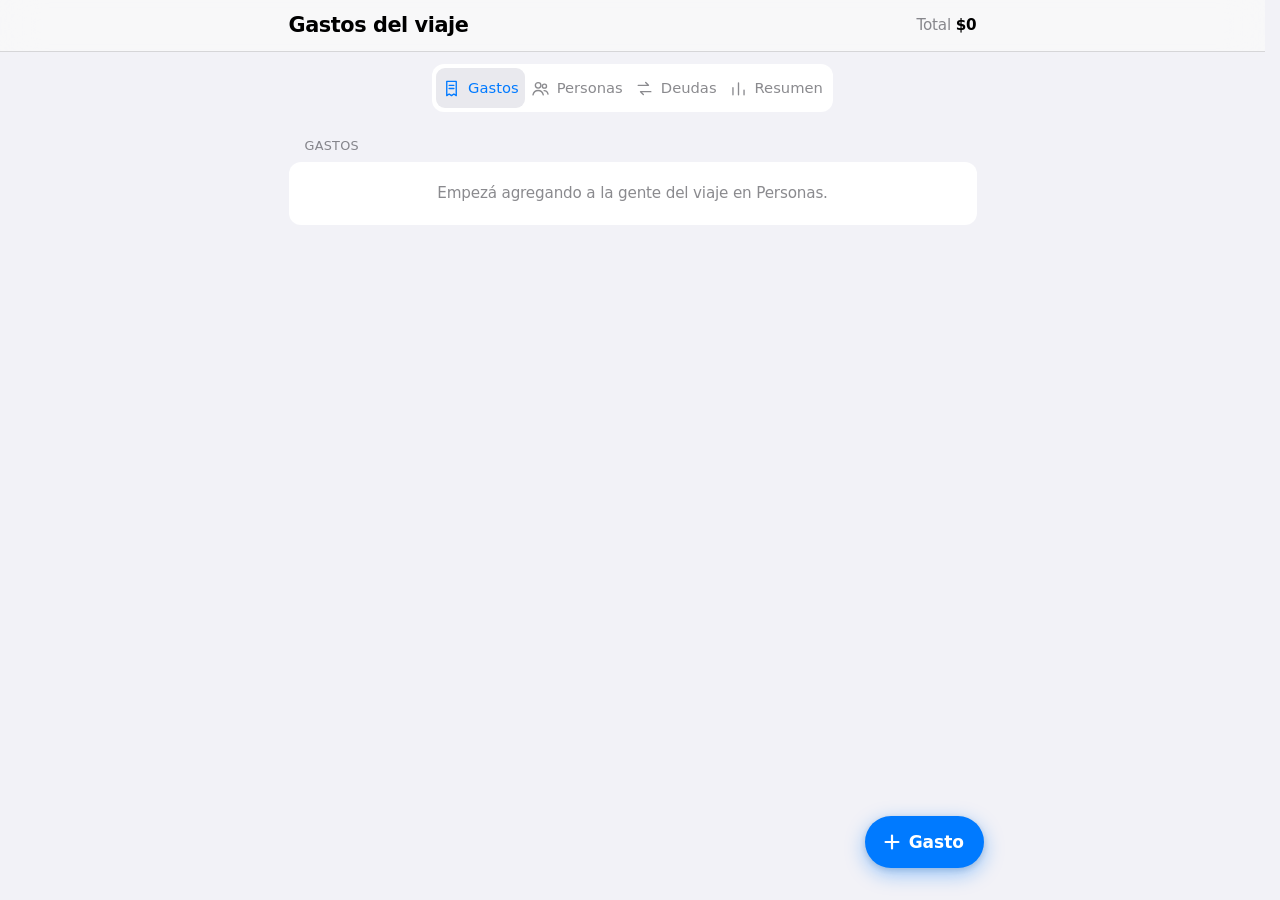
==== commit 07d13c95: "Reservar lugar de la barra de scroll para que no se corra el contenido" ====
--- a/index.html
+++ b/index.html
@@ -15,7 +15,7 @@
   <link rel="manifest" href="manifest.webmanifest">
   <link rel="icon" type="image/png" sizes="192x192" href="icons/icon-192.png">
   <link rel="apple-touch-icon" href="icons/apple-touch-icon.png">
-  <link rel="stylesheet" href="styles.css?v=6">
+  <link rel="stylesheet" href="styles.css?v=11">
 </head>
 <body>
   <header class="top" id="top">
@@ -119,12 +119,12 @@
             <select id="g-pagopor"></select>
           </label>
         </div>
+        <p id="g-error" class="error" role="alert" hidden></p>
         <div class="fila-legend">
           <h3 class="seccion">Entre quiénes se divide</h3>
           <button type="button" id="g-todos" class="btn-texto chico">Todos</button>
         </div>
         <div id="g-entre" class="chips"></div>
-        <p id="g-error" class="error" hidden></p>
       </div>
     </form>
   </div>
@@ -144,7 +144,7 @@
 
   <div id="toast" class="toast" role="status" aria-live="polite" hidden></div>
 
-  <script src="app.js?v=6"></script>
-  <script src="ui.js?v=6"></script>
+  <script src="app.js?v=11"></script>
+  <script src="ui.js?v=11"></script>
 </body>
 </html>
--- a/styles.css
+++ b/styles.css
@@ -44,7 +44,7 @@
 
 * { box-sizing: border-box; }
 html, body { overscroll-behavior-y: none; }
-html { -webkit-text-size-adjust: 100%; }
+html { -webkit-text-size-adjust: 100%; scrollbar-gutter: stable; } /* reserva el lugar de la barra de scroll: las pestañas largas no corren todo a la izquierda */
 html, button, a, input, select, label { touch-action: manipulation; }
 body {
   margin: 0;
@@ -158,7 +158,7 @@
 input::placeholder { color: var(--texto-3); }
 
 .error {
-  color: var(--rojo-texto); font-size: .88rem; margin: 8px 16px 0; animation: sacudir .3s ease;
+  color: var(--rojo-texto); font-size: .88rem; margin: 8px 16px 0; scroll-margin: 80px; animation: sacudir .3s ease;
 }
 .aviso { max-width: 720px; margin: 12px auto 0; padding: 12px 16px; background: var(--celda); color: var(--rojo-texto); border-radius: var(--radio); }
 
@@ -248,7 +248,11 @@
   color: var(--texto-2); cursor: pointer; padding-right: 18px;
   background: no-repeat right center / 12px url("data:image/svg+xml,%3Csvg xmlns='http://www.w3.org/2000/svg' viewBox='0 0 12 12'%3E%3Cpath d='M3 4.5l3 3 3-3' fill='none' stroke='%238e8e93' stroke-width='1.6' stroke-linecap='round'/%3E%3C/svg%3E");
 }
-.campo select option { color: initial; }
+/* La lista desplegable nativa (Windows/Android) toma el fondo del select: sin esto en modo oscuro
+   sale blanca con letras blancas. Le damos fondo y color propios del tema. */
+.campo select { background-color: var(--celda); color-scheme: light dark; }
+.campo select option, .campo select optgroup { background-color: var(--celda); color: var(--texto); text-align: left; }
+.campo select option:checked { background-color: var(--tinte); color: #fff; }
 .fila-legend { display: flex; align-items: flex-end; justify-content: space-between; padding-right: 12px; }
 .fila-legend .seccion { margin-bottom: 7px; }
 .chips { display: flex; flex-wrap: wrap; gap: 8px; }
@@ -298,8 +302,9 @@
 #alerta-ok.peligro { color: var(--rojo); }
 
 /* ---------- Aviso flotante ---------- */
+/* z-index por debajo del velo: el aviso nunca se dibuja encima de la hoja ni del cartel */
 .toast {
-  position: fixed; left: 50%; z-index: 40;
+  position: fixed; left: 50%; z-index: 15;
   bottom: calc(var(--nav-alto) + env(safe-area-inset-bottom) + 84px);
   transform: translateX(-50%); max-width: calc(100vw - 32px);
   background: var(--barra);
@@ -337,3 +342,40 @@
   .hoja { bottom: 50%; transform: translateY(calc(50% + 100vh)); border-radius: 14px; max-height: 85vh; }
   .hoja.visible { transform: translateY(50%); }
 }
+
+/* Mientras se cierran, el fondo y la hoja no capturan toques (para reabrir enseguida) */
+.velo:not(.visible), .hoja:not(.visible), .alerta:not(.visible) { pointer-events: none; }
+
+/* ---------- Selector propio estilo iOS (Categoría / Pagó) ---------- */
+.select-oculto { position: absolute; width: 1px; height: 1px; opacity: 0; pointer-events: none; overflow: hidden; clip: rect(0 0 0 0); }
+.campo { cursor: pointer; }
+.selector {
+  flex: 1; min-width: 0; display: flex; align-items: center; justify-content: flex-end; gap: 6px;
+  min-height: 48px; padding: 0; border: 0; background: none; cursor: pointer;
+  font: inherit; font-size: 17px; color: var(--texto-2); text-align: right;
+}
+.selector-valor { overflow: hidden; text-overflow: ellipsis; white-space: nowrap; }
+.selector svg { width: 10px; height: 14px; flex-shrink: 0; fill: none; stroke: currentColor; stroke-width: 1.6; stroke-linecap: round; stroke-linejoin: round; opacity: .8; }
+.selector:active .selector-valor { opacity: .5; }
+.selector:focus-visible { outline: 2px solid var(--tinte); outline-offset: 2px; border-radius: 6px; }
+.selector:disabled { color: var(--texto-3); cursor: default; }
+.menu-opciones {
+  position: fixed; z-index: 26; overflow-y: auto; overscroll-behavior: contain; -webkit-overflow-scrolling: touch;
+  padding: 0; border-radius: 13px;
+  background: var(--barra);
+  -webkit-backdrop-filter: saturate(180%) blur(30px); backdrop-filter: saturate(180%) blur(30px);
+  box-shadow: 0 12px 40px rgba(0, 0, 0, .22), 0 0 0 .5px var(--sep);
+  opacity: 0; transform: scale(.85); transition: opacity .16s ease, transform .22s var(--facil);
+}
+@supports not ((backdrop-filter: blur(1px)) or (-webkit-backdrop-filter: blur(1px))) { .menu-opciones { background: var(--celda); } }
+.menu-opciones.visible { opacity: 1; transform: none; }
+.opcion {
+  display: flex; align-items: center; gap: 6px; width: 100%; min-height: 44px; padding: 11px 16px 11px 10px;
+  border: 0; background: none; font: inherit; font-size: 17px; color: var(--texto); text-align: left; cursor: pointer;
+}
+.opcion + .opcion { border-top: .5px solid var(--sep); }
+.opcion:hover, .opcion:focus-visible { background: color-mix(in srgb, var(--texto) 7%, transparent); outline: none; }
+.opcion:active { background: color-mix(in srgb, var(--texto) 12%, transparent); }
+.opcion-tilde { width: 20px; flex-shrink: 0; display: flex; color: var(--tinte); }
+.opcion-tilde svg { width: 16px; height: 16px; fill: none; stroke: currentColor; stroke-width: 2.2; stroke-linecap: round; stroke-linejoin: round; }
+.opcion[aria-selected="true"] { font-weight: 600; }
